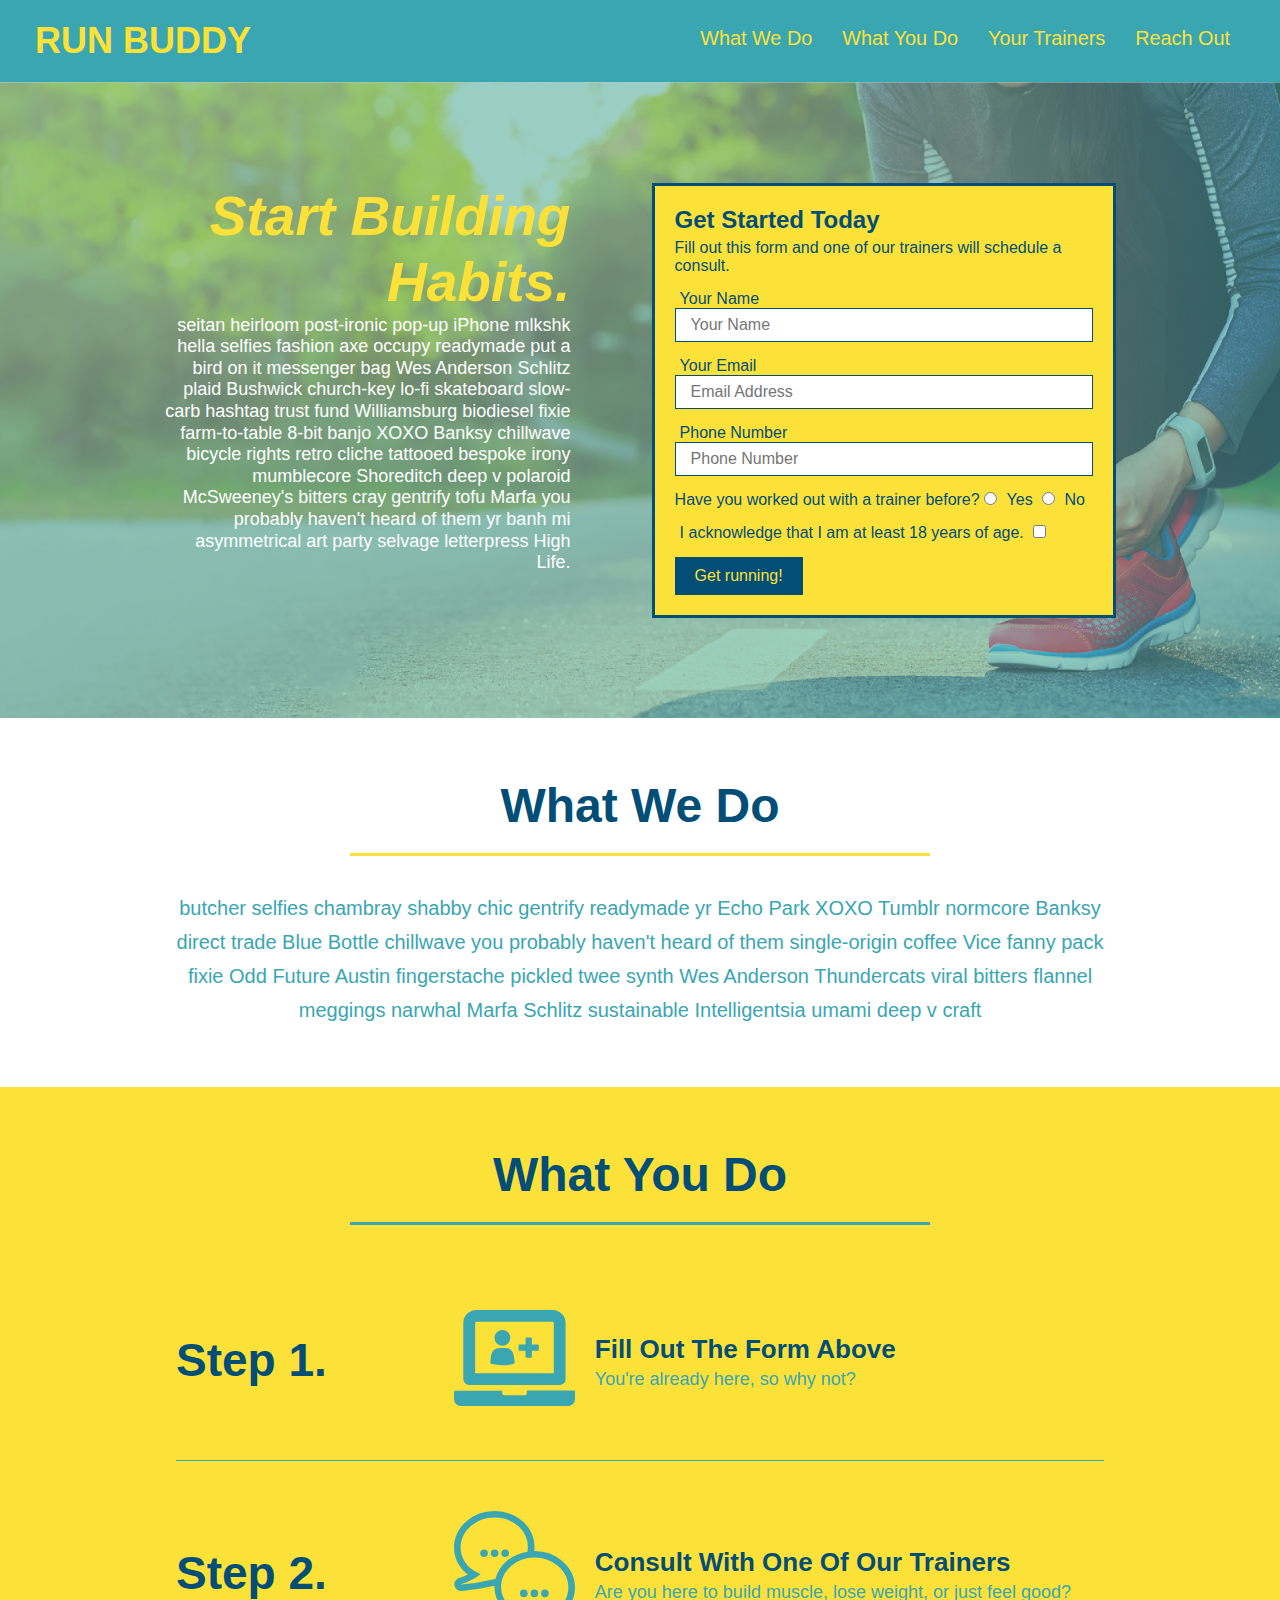
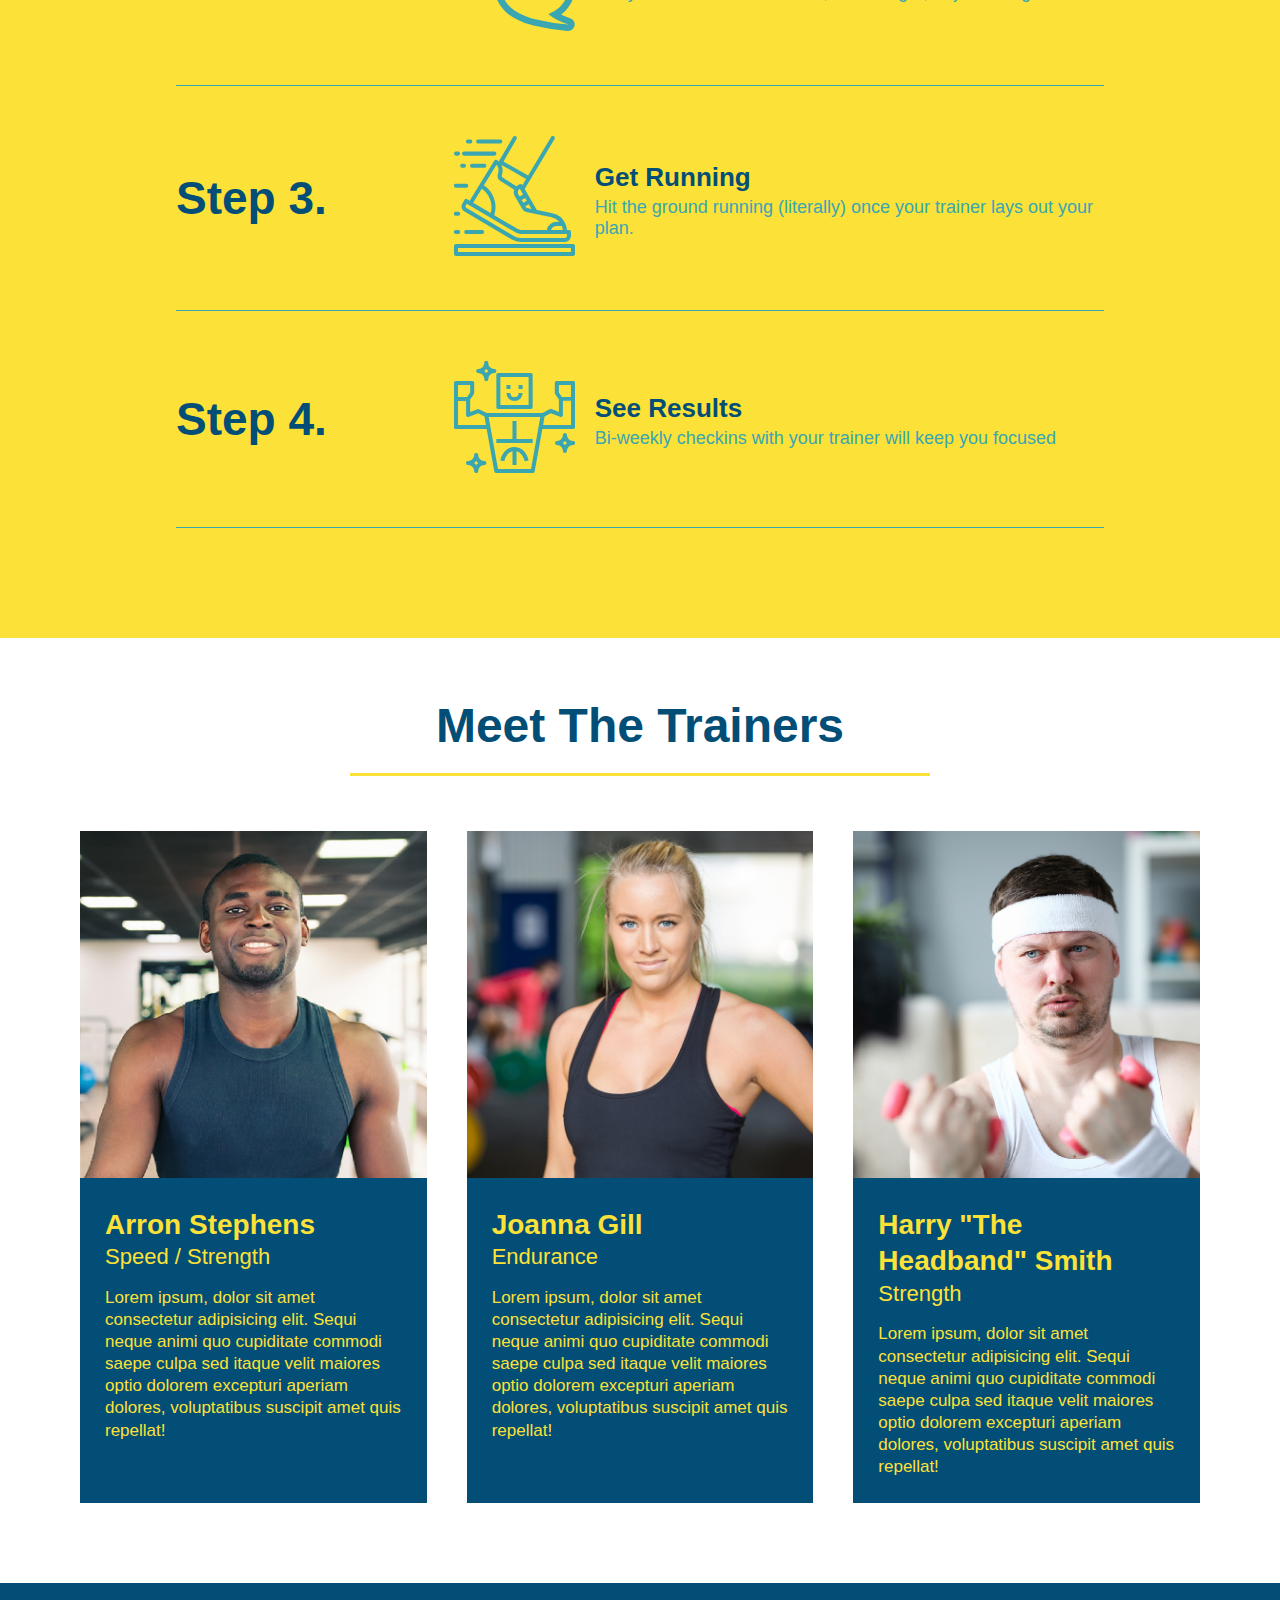
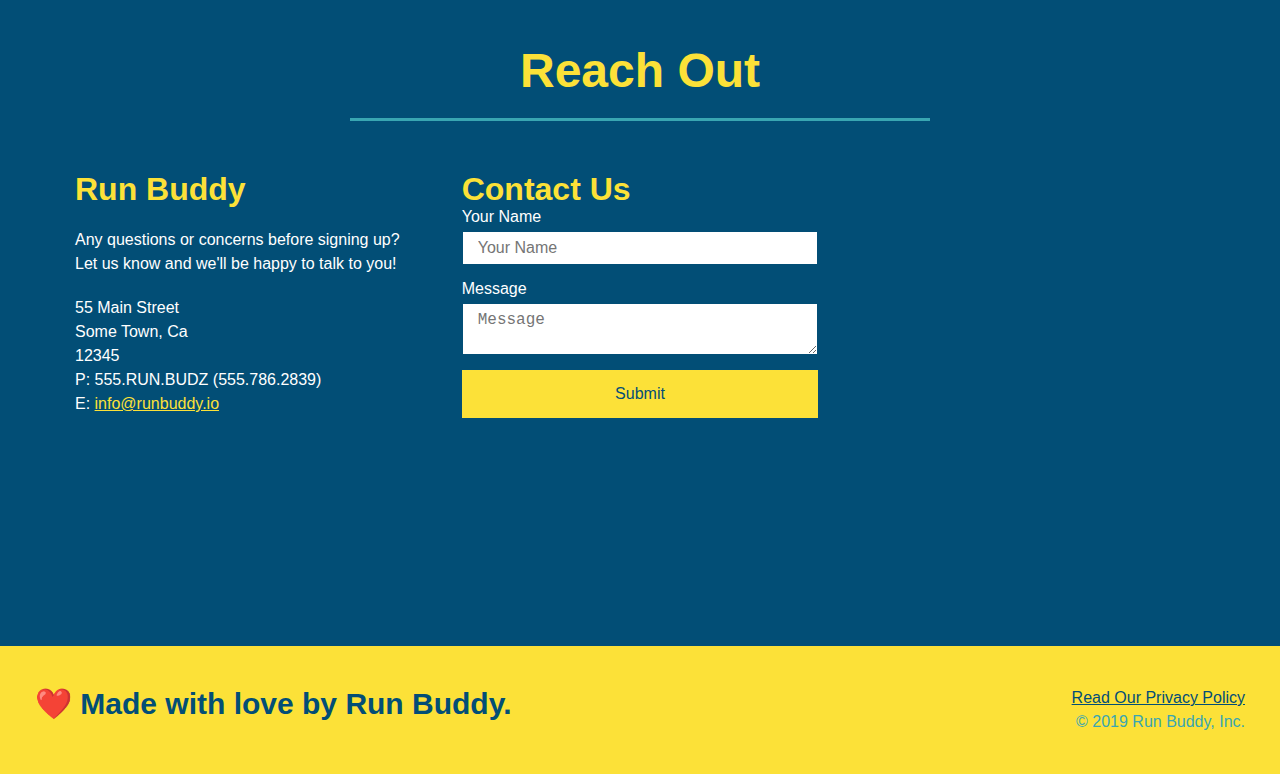
==== index.html @ ed529a6a "moved folders for better organization" ====
<!DOCTYPE html>
<html lang="en">
  <head>
    <meta charset="UTF-8" />
    <meta name="viewport" content="width=device-width, initial-scale=1.0" />
    <link rel="stylesheet" href="./assets/css/style.css">
    <title>Run Buddy</title>
  </head>
  <body>
    <!-- Header section!/Section 1 -->  
    <header>
      <h1>
        <a href="/">RUN BUDDY</a>
      </h1>
      <nav>
        <ul>
          <li>
            <a href="#what-we-do">What We Do</a>
          </li>
          <li>
            <a href="#what-you-do">What You Do</a>
          </li>
          <li>
            <a href="#your-trainers">Your Trainers</a>
          </li>
          <li>
            <a href="#reach-out">Reach Out</a>
          </li>
        </ul>
      </nav>
    </header>

    <!-- section 2 banner! -->
    <section class="hero">
      <div class="hero-cta">
        <h2>Start Building Habits.</h2>
        <p>
          seitan heirloom post-ironic pop-up iPhone mlkshk hella selfies fashion axe occupy readymade put a bird on it
          messenger bag Wes Anderson Schlitz plaid Bushwick church-key lo-fi skateboard slow-carb hashtag trust fund
          Williamsburg biodiesel fixie farm-to-table 8-bit banjo XOXO Banksy chillwave bicycle rights retro cliche
          tattooed bespoke irony mumblecore Shoreditch deep v polaroid McSweeney's bitters cray gentrify tofu Marfa you
          probably haven't heard of them yr banh mi asymmetrical art party selvage letterpress High Life.
        </p>
      </div>

      <div class="hero-form">
        <h3>Get Started Today</h3>
        <p>Fill out this form and one of our trainers will schedule a consult.</p>
        <form>
          <label for="name">Your Name</label>
          <input type="text" placeholder="Your Name" id="name" name="name" class="form-input" />
          <label for="email">Your Email</label>
          <input type="email" placeholder="Email Address" id="email" name="email" class="form-input" />
          <label for="phone">Phone Number</label>
          <input type="tel" placeholder="Phone Number" name="phone" id="phone" class="form-input" />
          <p>
            Have you worked out with a trainer before? 
            <input type="radio" name="trainer-confirm" id="trainer-yes" />
            <label for="trainer-yes">Yes</label>
            <input type="radio" name="trainer-confirm" id="trainer-no"/>
            <label for="trainer-no">No</label>
          </p>
          <p>
            <label for="checkbox">
              I acknowledge that I am at least 18 years of age.
            </label>
            <input type="checkbox" name="checkpoint1" id="checkbox" />
          </p>
          <button type="submit">
            Get running!
          </button>
        </form>
      </div>
    </section>
    

    <!-- Section 3 What we do -->
    <section id="what-we-do" class="intro">
      <div class="flex-row">
        <h2 class="section-title primary-border">
          What We Do
        </h2>
      </div>
      <div class="flex-row">
        <p>
          butcher selfies chambray shabby chic gentrify readymade yr Echo Park XOXO Tumblr normcore Banksy direct trade  Blue Bottle chillwave you probably haven't heard of them single-origin coffee Vice fanny pack fixie Odd Future Austin fingerstache pickled twee synth Wes Anderson Thundercats viral bitters flannel meggings narwhal Marfa Schlitz sustainable Intelligentsia umami deep v craft
        </p>
      </div>
    </section>


    <!-- section 4 what you do -->
    <section id="what-you-do" class="steps">
      <div class="flex-row">
        <h2 class="section-title secondary-border">
          What You Do
        </h2> 
      </div>
      <div class="step">
        <h3>Step 1.</h3>
        <div class="step-info">
          <div class="step-img">
            <img src="./assets/images/step-1.svg" alt="" />
          </div>
          <div class="step-text">
            <h4>Fill Out The Form Above</h4>
            <p>You're already here, so why not?</p>
          </div>
        </div>
      </div>
      <div class="step">
        <h3>Step 2.</h3>
        <div class="step-info">
          <div class="step-img">
            <img src="./assets/images/step-2.svg" alt="" />
          </div>
          <div class="step-text">
            <h4>Consult With One Of Our Trainers</h4>
            <p>Are you here to build muscle, lose weight, or just feel good?</p>
          </div>
        </div>
      </div>
      <div class="step">
        <h3>Step 3.</h3>
        <div class="step-info">
          <div class="step-img">
            <img src="./assets/images/step-3.svg" alt="" />
          </div>
          <div class="step-text">
            <h4>Get Running</h4>
            <p>Hit the ground running (literally) once your trainer lays out your plan.</p>
          </div>
        </div>
      </div>
      <div class="step">
        <h3>Step 4.</h3>
        <div class="step-info">
          <div class="step-img">
            <img src="./assets/images/step-4.svg" alt="" />
          </div>
          <div class="step-text">
            <h4>See Results</h4>
            <p>Bi-weekly checkins with your trainer will keep you focused</p>
          </div>
        </div>
      </div>
    </section>


    <!-- section 5 trainers -->
    <section id="your-trainers">
      <div class="flex-row">
        <h2 class="section-title primary-border">
          Meet The Trainers
        </h2>
      </div>

      <div class="trainers">
        <article class="trainer">
          <img src="./assets/images/trainer-1.jpg" alt="Arron Stephens in his workout clothes, ready to pump iron" />
          <div class="trainer-bio">
            <h3 class="trainer-name">Arron Stephens</h3>
            <h4 class="trainer-role">Speed / Strength</h4>
            <p>Lorem ipsum, dolor sit amet consectetur adipisicing elit. Sequi neque animi quo cupiditate commodi saepe culpa sed itaque velit maiores optio dolorem excepturi aperiam dolores, voluptatibus suscipit amet quis repellat!</p>
          </div>
        </article>

        <article class="trainer">
          <img src="./assets/images/trainer-2.jpg" alt="Joanna Gill cooling off after a work out" />
          <div class="trainer-bio">
            <h3 class="trainer-name">Joanna Gill</h3>
            <h4 class="trainer-role">Endurance</h4>
            <p>Lorem ipsum, dolor sit amet consectetur adipisicing elit. Sequi neque animi quo cupiditate commodi saepe culpa sed itaque velit maiores optio dolorem excepturi aperiam dolores, voluptatibus suscipit amet quis repellat!</p>
            </div>
          </article>

        <article class="trainer">
          <img src="./assets/images/trainer-3.jpg" alt="Harry Smith wearing a headband and lifting comically small pink weights" />
          <div class="trainer-bio">
            <h3 class="trainer-name">Harry "The Headband" Smith</h3>
            <h4 class="trainer-role">Strength</h4>
            <p>Lorem ipsum, dolor sit amet consectetur adipisicing elit. Sequi neque animi quo cupiditate commodi saepe culpa sed itaque velit maiores optio dolorem excepturi aperiam dolores, voluptatibus suscipit amet quis repellat!</p>
          </div>
        </article>
      </div>
    </section>
    

    <!-- section 6 reach out -->
    <section id="reach-out" class="contact">
      <div class="flex-row">
        <h2 class="section-title secondary-border">
          Reach Out
        </h2>
      </div>

      <div class="contact-info">
        <div>
          <h3>Run Buddy</h3>
          <p>
            Any questions or concerns before signing up? 
            <br/>
            Let us know and we'll be happy to talk to you!
          </p>

          <address>
            55 Main Street <br/>
            Some Town, Ca <br/>
            12345<br/>
            P: 555.RUN.BUDZ (555.786.2839)<br/>
            E: <a href="mailto:info@runbuddy.io">info@runbuddy.io</a>
          </address>
          
        </div>

        <div class="contact-form">
          <h3>Contact Us</h3>
          <form>
            <label for="contact-name">Your Name</label>
            <input type="text" id="contact-name" placeholder="Your Name" />
        
            <label for="contact-message">Message</label>
            <textarea id="contact-message" placeholder="Message"></textarea>
        
            <button type="submit">Submit</button>
          </form>
        </div>
        
        <iframe src="https://www.google.com/maps/embed?pb=!1m18!1m12!1m3!1d3151.7840680745185!2d-122.25740224874501!3d37.81852647965216!2m3!1f0!2f0!3f0!3m2!1i1024!2i768!4f13.1!3m3!1m2!1s0x808f875745de7c77%3A0xef3033c7de9d10e2!2s3322%20Harrison%20St%2C%20Oakland%2C%20CA%2094611!5e0!3m2!1sen!2sus!4v1644106807605!5m2!1sen!2sus" width="600" height="450" style="border:0;" allowfullscreen="" loading="lazy">
        </iframe>
      </div>
    </section>


    <!-- section 7 footer --> 
    <footer>
      <h2>❤️ Made with love by Run Buddy.</h2>
      <div>
        <a href="./privacy-policy.html">Read Our Privacy Policy</a><br/>
        &copy; 2019 Run Buddy, Inc.
      </div>
    </footer>
    
  </body>
</html>
---- assets/css/style.css ----
/* Run Buddy Page Styling */

* {
    box-sizing: border-box;
    margin: 0;
    padding: 0;
  }
  
  body {
    color: #39a6b2;
    font-family: Helvetica, Arial, sans-serif;
  }



/* Some universal styling for our page */
section {
    padding: 60px;
  }

.section-title {
    font-size: 48px;
    border-bottom: 3px solid;
    color: #024e76;
    padding-bottom: 20px;
    text-align: center;
    margin: 0 auto 35px auto;
    width: 50%;
}
      
.primary-border {
    border-color: #fce138;
}
      
.secondary-border {
    border-color: #39a6b2;
}
.text-left {
    text-align: left;
}
  
.text-right {
    text-align: right;
}
  
.flex-row {
    display: flex;
}
  
/* Section 1 / header */
  
header {
  padding: 20px 35px;
  background-color: #39a6b2;
  display: flex;
  justify-content: space-between;
  flex-wrap: wrap;
}
  
header h1 {
  font-weight: bold;
  margin: 0;
  font-size: 36px;
  color: #fce138;
}
  
header a {
  text-decoration: none;
  color: #fce138;
}
  
header nav {
  margin: 7px 0;
}
  
header nav ul {
  display: flex;
  flex-wrap: wrap;
  justify-content: space-between;
  align-items: center;
  list-style: none;
}
  
header nav ul li a {
  padding: 10px 15px;
  font-weight: lighter;
  font-size: 1.55vw;
}
  

 
/* Section 2 / hero */
.hero {
  background-image: url('../images/hero-bg.jpg');
  background-size: cover;
  background-position: center;
  display: flex;
  justify-content: center;
  flex-wrap: wrap;
  align-items: flex-start;
}
  
.hero-cta {
  width: 35%;
  text-align: right;
  margin: 3.5%;
  color: #fff;
  font-size: 18px;
  line-height: 1.2;
}
  
.hero-cta h2 {
  font-style: italic;
  font-size: 55px;
  color: #fce138;
}
  
.hero-form {
  border: 3px solid #024e76;
  background-color: #fce138;
  padding: 20px;
  color: #024e76;
  width: 40%;
  margin: 3.5%;
}
  
.hero-form h3 {
  font-size: 24px;
  margin: 0;
}

.hero-form p {
  margin: 5px 0 15px 0;
}
  
.form-input {
  border: 1px solid #024e76;
  display: block;
  padding: 7px 15px;
  font-size: 16px;
  color: #024e76;
  width: 100%;
  margin-bottom: 15px; 
}
  
.hero-form label {
  margin: 0 5px;
}
  
.hero-form button {
  color: #fce138;
  background-color: #024e76;
  border: none;
  padding: 10px 20px;
  font-size: 16px;
} 
  
  

  
/* Section 3 / what we do */
  
.intro p {
  line-height: 1.7;
  color: #39a6b2;
  width: 80%;
  margin: 0 auto;
  font-size: 20px;
  text-align: center;
}

  
  
/* Section 4 / what you do */
.steps { 
  background: #fce138;
}
  
.step {
  margin: 50px auto;
  padding-bottom: 50px;
  width: 80%;
  border-bottom: 1px solid #39a6b2;
  display: flex;
  flex-wrap: wrap;
  align-items: center;
  justify-content: space-between;
}
  
.step h3 {
  color: #024e76;
  font-size: 46px;
  flex: 1 30%;
}
  
.step-info {
  flex: 2 70%;
  display: flex;
  flex-wrap: wrap;
  align-items: center;
}
  
.step-img {
  flex: 1 12%;
  margin-right: 20px;
}
  
.step-img img {
  max-width: 100%;
}
  
.step-text {
  flex: 12;
}
  
.step-text p {
  color: #39a6b2;
  font-size: 18px;
}
  
.step-text h4 {
  font-size: 26px;
  line-height: 1.5;
  color: #024e76;
}

  
/* Section 5 / meet the trainers */
.trainers {
  width: 100%;
  margin: 0 auto;
  display: flex;
  flex-wrap: wrap;
  justify-content: space-around;
}
  
.trainer {
  margin: 20px;
  flex: 1;
  background: #024e76;
  color: #fce138;
}
  
.trainer img {
  width: 100%;
}
  
.trainer-bio {
  padding: 25px;
  line-height: 1.3;
}
  
.trainer-bio h3 {
  font-size: 28px;
}
  
.trainer-bio h4 {
  font-weight: lighter;
  font-size: 22px;
  margin-bottom: 15px;
}
  
.trainer-bio p {
  font-size: 17px;
}
  
/* Section 6 / reach out */
.contact {
  background: #024e76;
}
  
.contact h2 {
  color: #fce138;
}
  
.contact-info {
  display: flex;
  justify-content: space-between;
  flex-wrap: wrap;
}
  
.contact-info > * {
  flex: 1;
  margin: 15px;
}
  
.contact-info iframe {
  height: 400px;
}
  
.contact-info div {
  color: white;
}
  
.contact-info h3 {
  color: #fce138;
  font-size: 32px;
}
  
.contact-info p, .contact-info address {
  margin: 20px 0;
  line-height: 1.5;
  font-size: 16px;
  font-style: normal;
}
  
.contact-form input, .contact-form textarea {
  border: 1px solid #024e76;
  display: block;
  padding: 7px 15px;
  font-size: 16px;
  color: #024e76;
  width: 100%;
  margin-bottom: 15px;
  margin-top: 5px;
}
  
.contact-form button {
  width: 100%;
  border: none;
  background: #fce138;
  color: #024e76;
  text-align: center;
  padding: 15px 0;
  font-size: 16px;
}
  
.contact-info a {
  color: #fce138;
}
  
  
  
/* Section 7 / footer */
footer {
  background: #fce138;
  padding: 40px 35px;
  display: flex;
  justify-content: space-between;
  flex-wrap: wrap;
  width: 100%;
}
  
footer h2 {
  color: #024e76;
  font-size: 30px;
  margin: 0;
}
  
footer div {
  line-height: 1.5;
  text-align: right;
}
  
footer a {
  color: #024e76;
}

/* MEDIA QUERY FOR SMALLER DESKTOP SCREENS AND SMALLER */
@media screen and (max-width: 980px) {
header {
  padding-bottom: 0;
  justify-content: center;
  }
  
header h1 {
  width: 100%;
  text-align: center;
  }
  
header nav ul {
  margin-top: 20px;
  width: 100%;
  justify-content: center;
  }
  
header nav ul li a {
  font-size: 20px;
  }
  
footer h2, footer div {
  text-align: center;
  width: 100%;
  }
  
.hero-cta, .hero-form {
  width: 100%;
  }
    
.hero-cta {
  text-align: center;
  }
  
.section-title {
  width: 80%;
  }
    
.trainer {
  flex: 0 70%;
  }
    
.contact-info iframe{
  flex: 1 100%;
  }
}

/* MEDIA QUERY FOR TABLETS AND SMALLER */
@media screen and (max-width: 768px) {
section {
  padding: 30px 15px;
  }
  
.step h3 {
  flex: 1 100%;
  text-align: center;
  }
  
.step-info {
  flex: 2 100%;
  text-align: center;
  justify-content: center;
  }
  
.step-img {
  flex: 0 32%;
  margin-right: 0;
  margin-top: 15px;
  margin-bottom: 15px;
  }
  
.step-text {
  flex: 100%;  
  }
}
  
/* MEDIA QUERY FOR MOBILE PHONES AND SMALLER */
@media screen and (max-width: 575px) {
.hero-form button {
  width: 100%;
  }
  
.section-title {
  width: 95%;
  }
  
.intro p {
  width: 100%;
  }
  
.trainer {
  flex: 0 100%;
  }
  
.contact-info {
  text-align: center;
  }
  
.contact-info > * {
  flex: 0 100%;
  }
  
.contact-form {
  order: 3;
  }
}
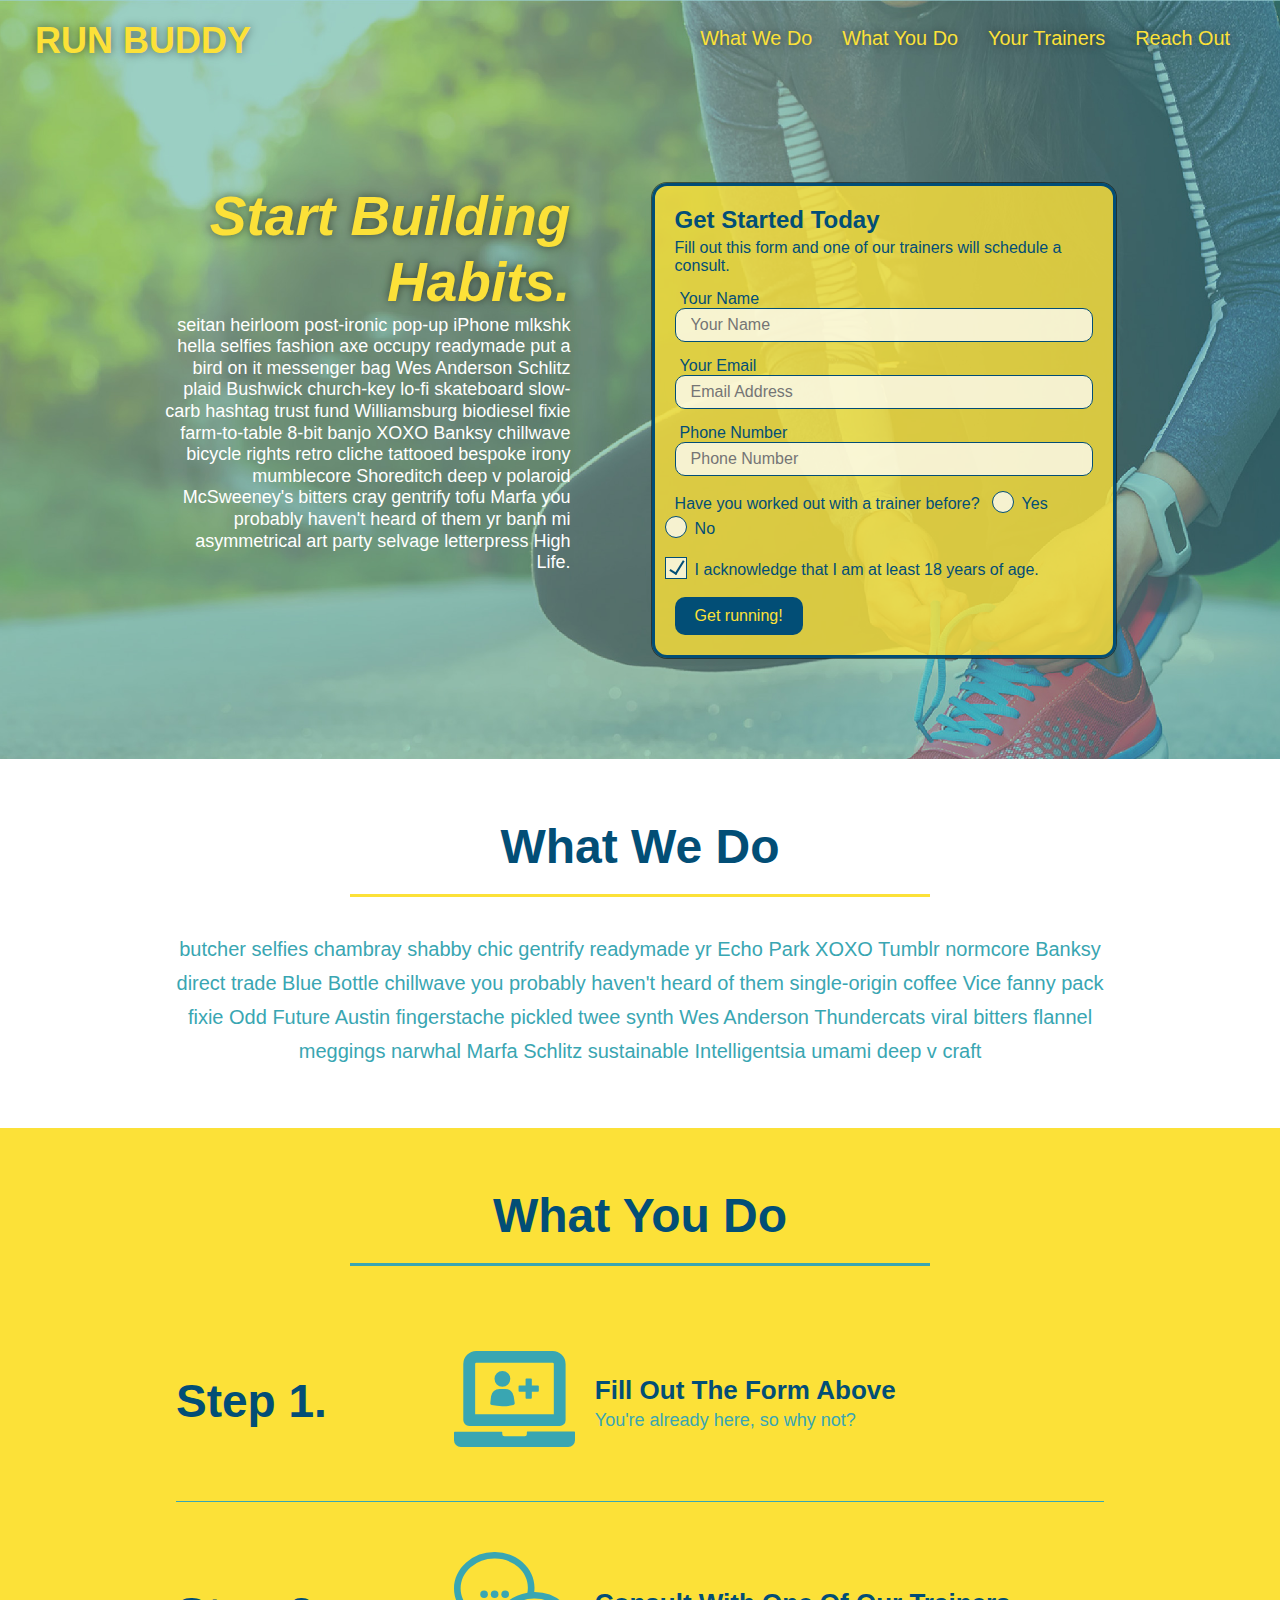
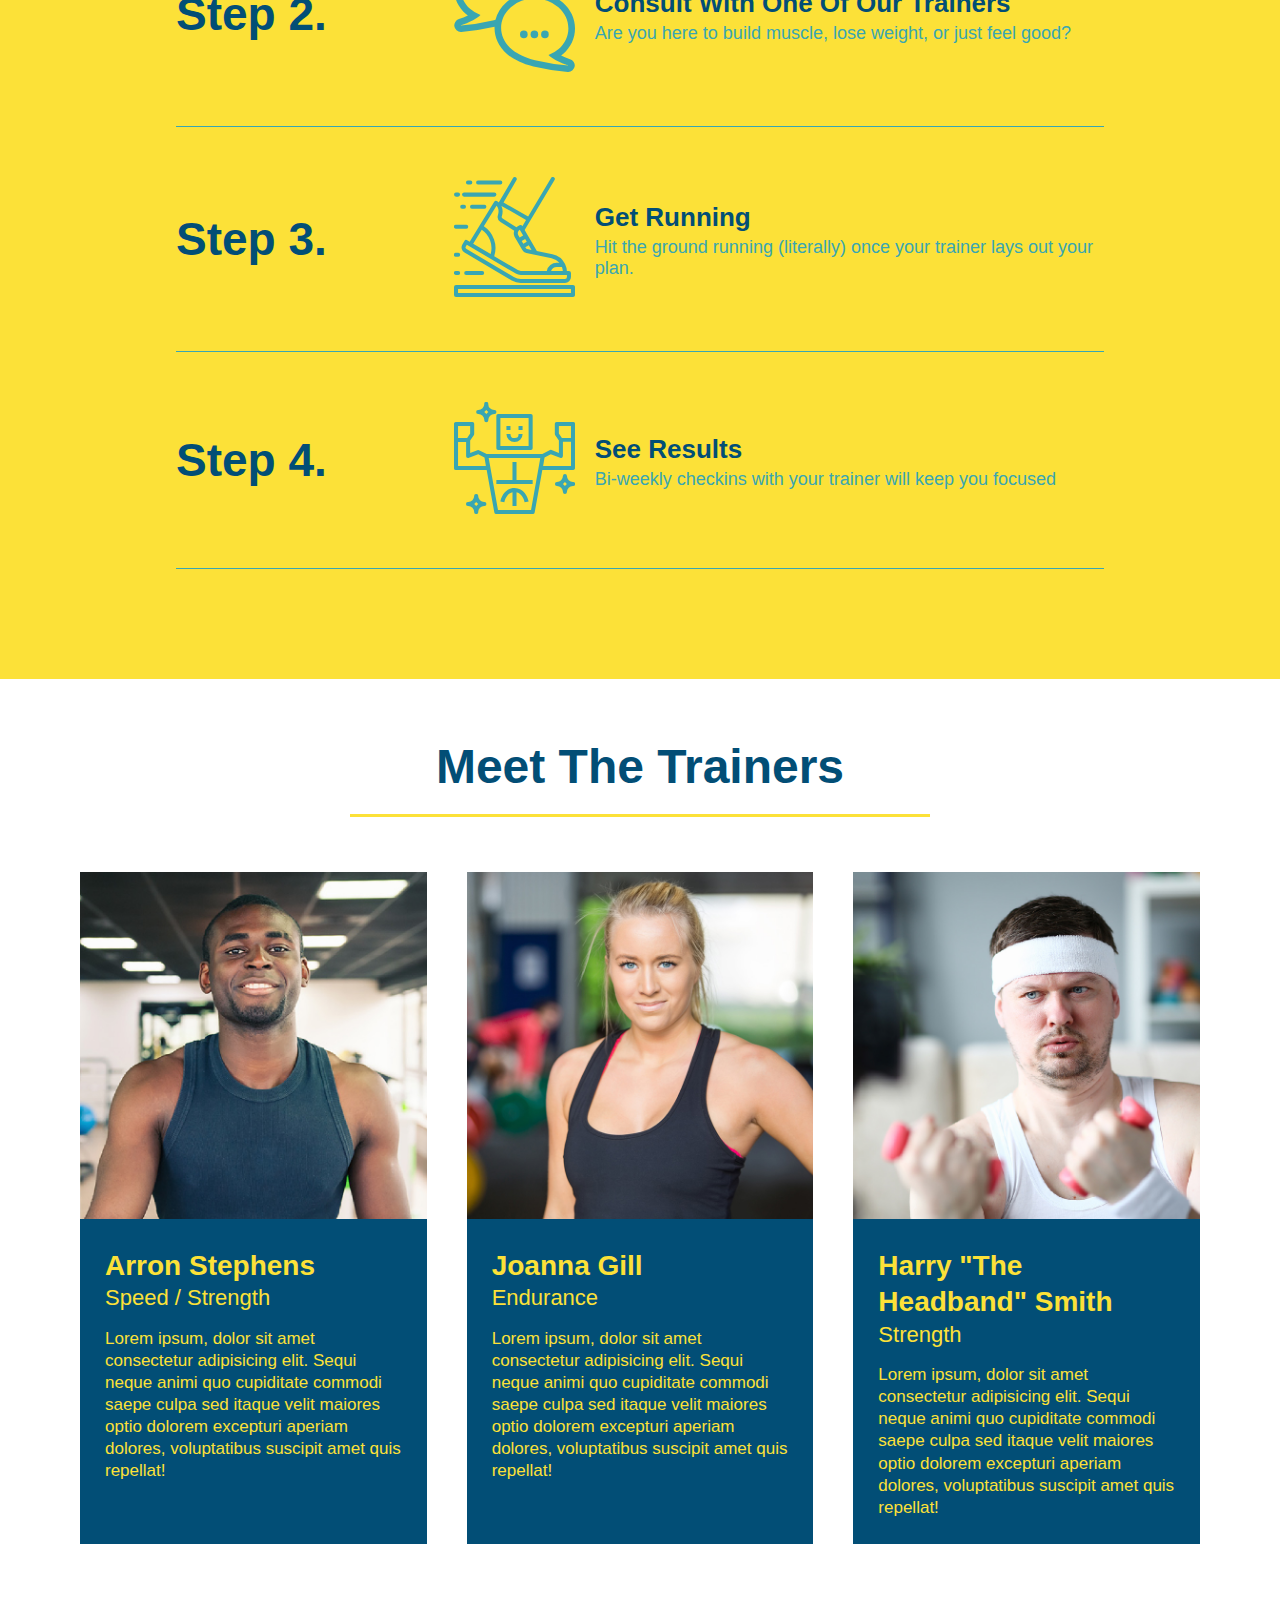
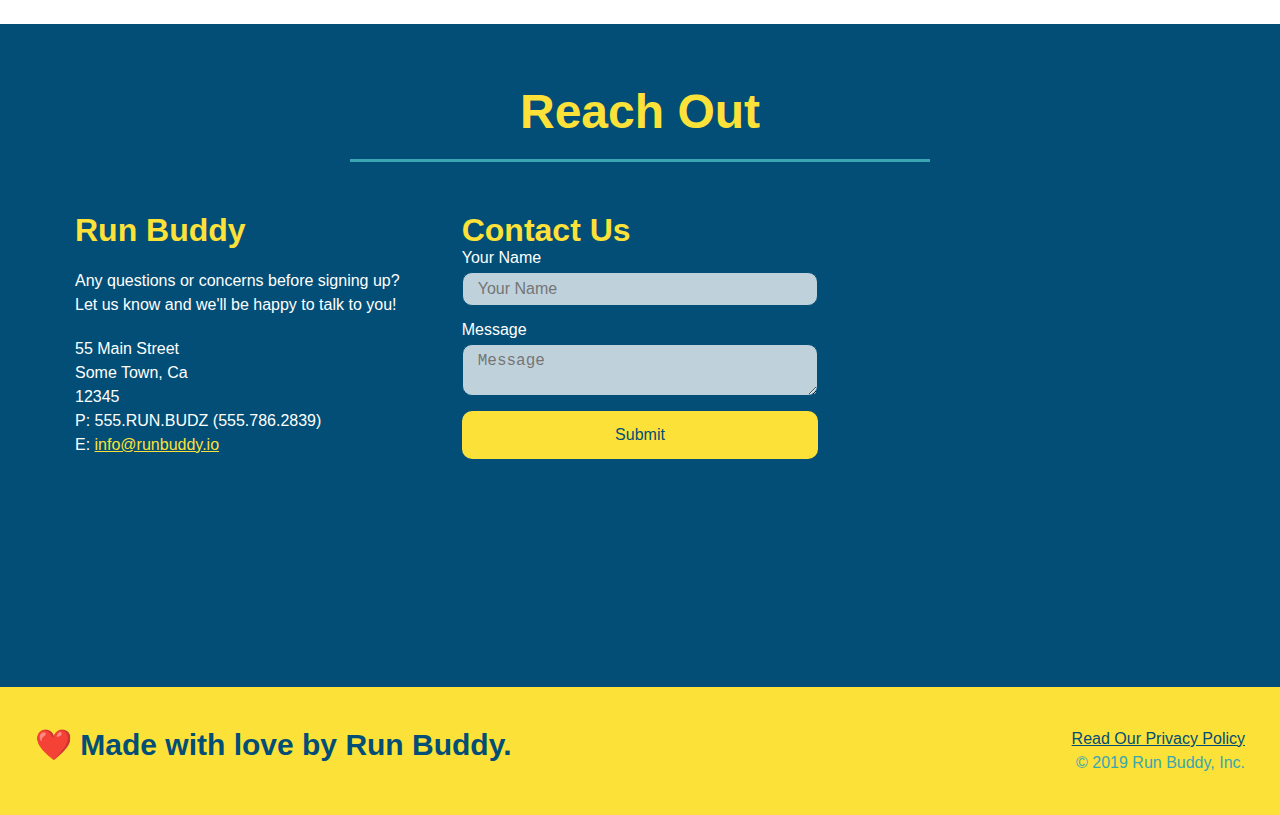
==== commit 888fc1b9: "adjusted button styling and added variables" ====
--- a/index.html
+++ b/index.html
@@ -54,17 +54,23 @@
           <label for="phone">Phone Number</label>
           <input type="tel" placeholder="Phone Number" name="phone" id="phone" class="form-input" />
           <p>
-            Have you worked out with a trainer before? 
-            <input type="radio" name="trainer-confirm" id="trainer-yes" />
-            <label for="trainer-yes">Yes</label>
-            <input type="radio" name="trainer-confirm" id="trainer-no"/>
-            <label for="trainer-no">No</label>
+            Have you worked out with a trainer before?
+            <span class="radio-wrapper">
+              <input type="radio" name="trainer-confirm" id="trainer-yes" />
+              <label for="trainer-yes">Yes</label>
+            </span>
+            <span class="radio-wrapper">
+              <input type="radio" name="trainer-confirm" id="trainer-no"/>
+              <label for="trainer-no">No</label>
+            </span>
           </p>
           <p>
-            <label for="checkbox">
+            <span class="checkbox-wrapper">
+              <label for="checkbox">
               I acknowledge that I am at least 18 years of age.
-            </label>
-            <input type="checkbox" name="checkpoint1" id="checkbox" />
+              </label>
+              <input type="checkbox" name="checkpoint1" id="checkbox" />
+            </span>
           </p>
           <button type="submit">
             Get running!
--- a/assets/css/style.css
+++ b/assets/css/style.css
@@ -1,4 +1,10 @@
 /* Run Buddy Page Styling */
+
+:root {
+  --primary-color: #fce138;
+  --secondary-color: #024e76;
+  --tertiary-color: #39a6b2;
+}
 
 * {
     box-sizing: border-box;
@@ -7,7 +13,7 @@
   }
   
   body {
-    color: #39a6b2;
+    color: var(--tertiary-color);
     font-family: Helvetica, Arial, sans-serif;
   }
 
@@ -21,7 +27,7 @@
 .section-title {
     font-size: 48px;
     border-bottom: 3px solid;
-    color: #024e76;
+    color: var(--secondary-color);
     padding-bottom: 20px;
     text-align: center;
     margin: 0 auto 35px auto;
@@ -29,11 +35,11 @@
 }
       
 .primary-border {
-    border-color: #fce138;
+    border-color: var(--primary-color);
 }
       
 .secondary-border {
-    border-color: #39a6b2;
+    border-color: var(--tertiary-color);
 }
 .text-left {
     text-align: left;
@@ -51,22 +57,32 @@
   
 header {
   padding: 20px 35px;
-  background-color: #39a6b2;
+  background-color: var(--tertiary-color);
   display: flex;
   justify-content: space-between;
   flex-wrap: wrap;
+  position: -webkit-sticky;
+  position: sticky;
+  top: 0;
+  background-image: url('../images/hero-bg.jpg');
+  background-size: cover;
+  background-position: center;
+  background-attachment: fixed;
+  background-position: 80%;
+  z-index: 9999;
 }
   
 header h1 {
   font-weight: bold;
   margin: 0;
   font-size: 36px;
-  color: #fce138;
+  color: var(--primary-color);
+  text-shadow: 0 0 10px rgba(0,0,0,0.5);
 }
   
 header a {
   text-decoration: none;
-  color: #fce138;
+  color: var(--primary-color);
 }
   
 header nav {
@@ -85,6 +101,14 @@
   padding: 10px 15px;
   font-weight: lighter;
   font-size: 1.55vw;
+  text-shadow: 0 0 10px rgba(0,0,0,0.5);
+}
+
+header nav ul li a:hover {
+  background: var(--primary-color);
+  color: var(--secondary-color);
+  border-radius: 15px;
+  text-shadow: none;
 }
   
 
@@ -98,6 +122,8 @@
   justify-content: center;
   flex-wrap: wrap;
   align-items: flex-start;
+  background-attachment: fixed;
+  background-position: 80%;
 }
   
 .hero-cta {
@@ -112,16 +138,19 @@
 .hero-cta h2 {
   font-style: italic;
   font-size: 55px;
-  color: #fce138;
+  color: var(--primary-color);
+  text-shadow: 0 0 10px rgba(0,0,0,0.5);
 }
   
 .hero-form {
-  border: 3px solid #024e76;
-  background-color: #fce138;
+  border: 3px solid var(--secondary-color);
+  background-color: rgba(252,225,56,0.8);
   padding: 20px;
-  color: #024e76;
+  color: var(--secondary-color);
   width: 40%;
   margin: 3.5%;
+  box-shadow: 0 0 0 1px rgb(0,0,0,0.5);
+  border-radius: 15px;
 }
   
 .hero-form h3 {
@@ -134,13 +163,20 @@
 }
   
 .form-input {
-  border: 1px solid #024e76;
+  border: 1px solid var(--secondary-color);
   display: block;
   padding: 7px 15px;
   font-size: 16px;
-  color: #024e76;
-  width: 100%;
-  margin-bottom: 15px; 
+  color: var(--secondary-color);
+  width: 100%;
+  margin-bottom: 15px;
+  border-radius: 10px;
+  background-color: rgba(255,255,255,0.75); 
+}
+
+.form-input:focus {
+  background-color: rgba(255,255,255,1);
+  outline: none;
 }
   
 .hero-form label {
@@ -148,12 +184,74 @@
 }
   
 .hero-form button {
-  color: #fce138;
-  background-color: #024e76;
+  color: var(--primary-color);
+  background-color: var(--secondary-color);
   border: none;
   padding: 10px 20px;
   font-size: 16px;
+  border-radius: 10px;
 } 
+
+.hero-form button:hover {
+  background-color: var(--tertiary-color);
+}
+
+.checkbox-wrapper input, .radio-wrapper input {
+  opacity: 0;
+}
+
+.checkbox-wrapper label, .radio-wrapper label {
+  position: relative;
+  left: 10px;
+  margin: 10px;
+  line-height: 1.6;
+}
+
+.checkbox-wrapper label::before, .radio-wrapper label::before{
+  content: "";
+  height: 20px;
+  width: 20px;
+  background: rgba(255,255,255,0.75);
+  border: 1px solid var(--secondary-color);
+  position: absolute;
+  top: -4px;
+  left: -30px;
+}
+
+.radio-wrapper label::before {
+  border-radius: 50%;
+}
+
+.radio-wrapper label::after {
+  content: "";
+  width: 20px;
+  height: 20px;
+  border-radius: 50%;
+  background: var(--secondary-color);
+  position: absolute;
+  left: -29px;
+  top: -3px;
+  background-image: radial-gradient(circle, var(--tertiary-color), var(--secondary-color));
+}
+
+.checkbox-wrapper label::after {
+  content: "";
+  height: 6px;
+  width: 14px;
+  border-left: 2px solid var(--secondary-color);
+  border-bottom: 2px solid var(--secondary-color);
+  position: absolute;
+  left: -26px;
+  top: 1px;
+  transform: rotate(-58deg);
+}
+
+.checkbox-wrapper input + label::after, .radio-wrapper input + label::after {
+  content: none;
+}
+.checkbox-wrapper input:checked + label::after, .radio-wrapper input:checked + label::after {
+  content: "";
+}
   
   
 
@@ -162,7 +260,7 @@
   
 .intro p {
   line-height: 1.7;
-  color: #39a6b2;
+  color: var(--tertiary-color);
   width: 80%;
   margin: 0 auto;
   font-size: 20px;
@@ -173,22 +271,27 @@
   
 /* Section 4 / what you do */
 .steps { 
-  background: #fce138;
+  background: var(--primary-color);
 }
   
 .step {
   margin: 50px auto;
   padding-bottom: 50px;
   width: 80%;
-  border-bottom: 1px solid #39a6b2;
   display: flex;
   flex-wrap: wrap;
   align-items: center;
   justify-content: space-between;
+  border-bottom: 1px solid var(--tertiary-color);
+}
+
+
+.step:not(:last-child) {
+  border-bottom: 1px solid var(--tertiary-color);
 }
   
 .step h3 {
-  color: #024e76;
+  color: var(--secondary-color);
   font-size: 46px;
   flex: 1 30%;
 }
@@ -214,14 +317,14 @@
 }
   
 .step-text p {
-  color: #39a6b2;
+  color: var(--tertiary-color);
   font-size: 18px;
 }
   
 .step-text h4 {
   font-size: 26px;
   line-height: 1.5;
-  color: #024e76;
+  color: var(--secondary-color);
 }
 
   
@@ -237,8 +340,8 @@
 .trainer {
   margin: 20px;
   flex: 1;
-  background: #024e76;
-  color: #fce138;
+  background: var(--secondary-color);
+  color: var(--primary-color);
 }
   
 .trainer img {
@@ -266,11 +369,11 @@
   
 /* Section 6 / reach out */
 .contact {
-  background: #024e76;
+  background: var(--secondary-color);
 }
   
 .contact h2 {
-  color: #fce138;
+  color: var(--primary-color);
 }
   
 .contact-info {
@@ -293,7 +396,7 @@
 }
   
 .contact-info h3 {
-  color: #fce138;
+  color: var(--primary-color);
   font-size: 32px;
 }
   
@@ -305,35 +408,48 @@
 }
   
 .contact-form input, .contact-form textarea {
-  border: 1px solid #024e76;
+  border: 1px solid var(--secondary-color);
   display: block;
   padding: 7px 15px;
   font-size: 16px;
-  color: #024e76;
+  color: var(--secondary-color);
   width: 100%;
   margin-bottom: 15px;
   margin-top: 5px;
+  border-radius: 10px;
+  background-color: rgba(255,255,255,0.75);
+}
+
+.contact-form input:focus, .contact-form textarea:focus {
+  background-color: rgba(255,255,255,1);
+  outline: none;
 }
   
 .contact-form button {
   width: 100%;
   border: none;
-  background: #fce138;
-  color: #024e76;
+  background: var(--primary-color);
+  color: var(--secondary-color);
   text-align: center;
   padding: 15px 0;
   font-size: 16px;
+  border-radius: 10px;
+}
+
+.contact-form button:hover {
+  background-color: var(--tertiary-color);
+  color: var(--primary-color);
 }
   
 .contact-info a {
-  color: #fce138;
+  color: var(--primary-color);
 }
   
   
   
 /* Section 7 / footer */
 footer {
-  background: #fce138;
+  background: var(--primary-color);
   padding: 40px 35px;
   display: flex;
   justify-content: space-between;
@@ -342,7 +458,7 @@
 }
   
 footer h2 {
-  color: #024e76;
+  color: var(--secondary-color);
   font-size: 30px;
   margin: 0;
 }
@@ -353,7 +469,7 @@
 }
   
 footer a {
-  color: #024e76;
+  color: var(--secondary-color);
 }
 
 /* MEDIA QUERY FOR SMALLER DESKTOP SCREENS AND SMALLER */
@@ -361,6 +477,7 @@
 header {
   padding-bottom: 0;
   justify-content: center;
+  position: relative;
   }
   
 header h1 {
